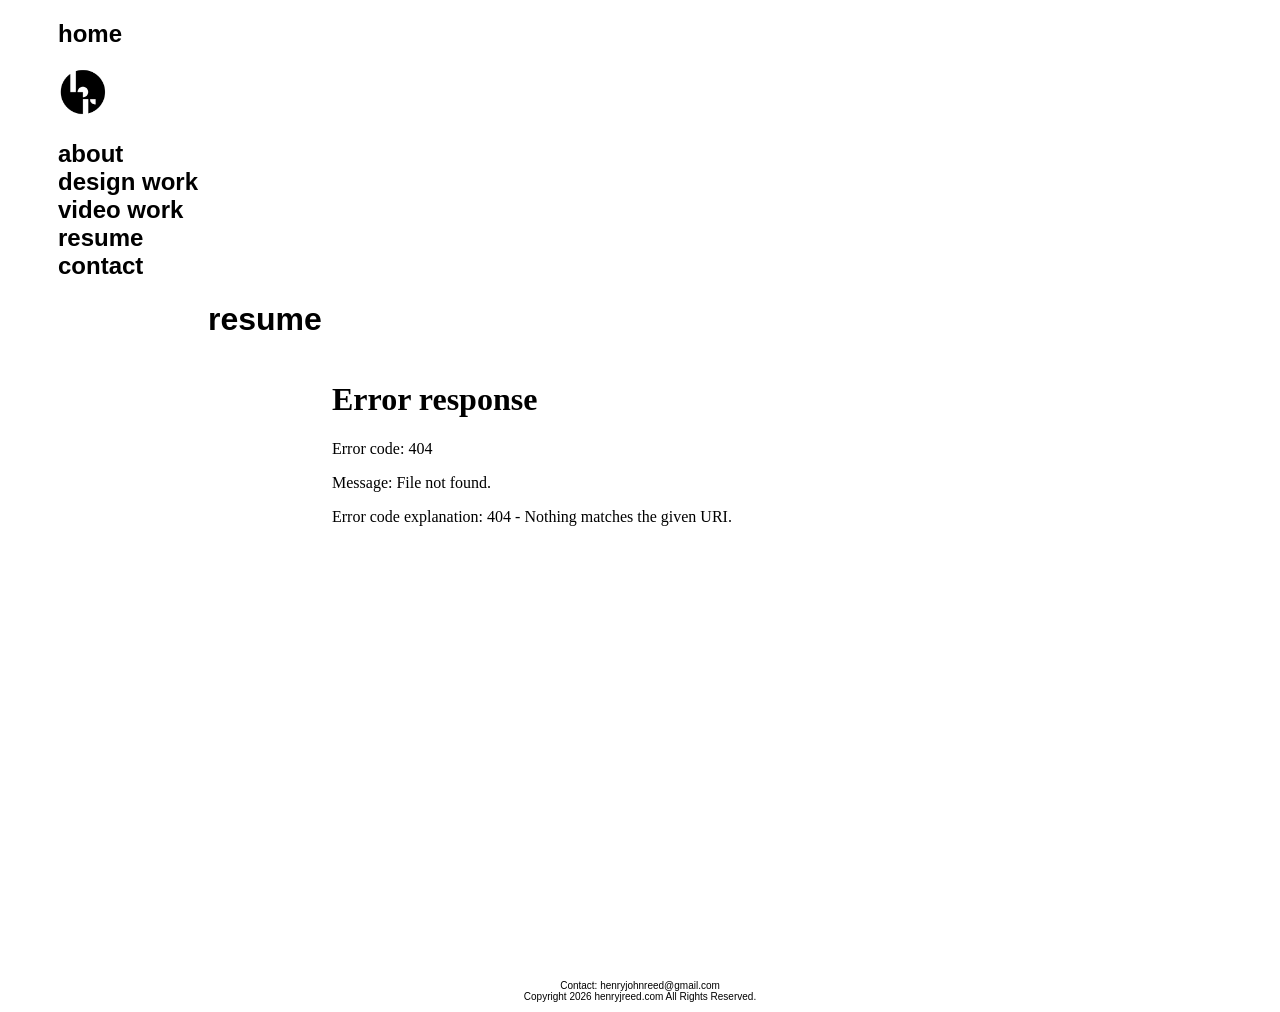
==== resume.html @ bae0d18d "Add files via upload" ====
<!DOCTYPE html>
<html>

<head>
    <meta charset="UTF-8">
    <link rel="stylesheet" href="style.css">
</head>
<body>
<div style="text-align: left; padding-left: 50px;">
<h2><a href="index.html" class="purple-link">home
</h2>

<img src="cornerIcon.png" alt="logo" width="50px" >
</a>

<h2>
<a href="about.html" class="purple-link">about</a>
<br>
    <a href="designwork.html" class="yellow-link">design work</a>
<br>

<a href="videowork.html" class="red-link">video work</a>
<br>
<a href="resume.html" class="green-link">resume</a>
<br>
<a href="contact.html" class="purple-link">contact</a>
</h2>
</div>

<div style="text-align: left; padding-left: 200px;">
<div style="width: 500px;">
<meta name="viewport" content="width=device-width, initial-scale=1.0">
<h1>resume</h1>
</div>
</div>
<div style="text-align: center;">

<iframe src="HenryReedResumePortfolioReview.pdf" width="50%" height="600px" style="border: none;">
  <p>Your browser does not support iframes. <a href="HenryReedResumePortfolioReview.pdf">Download the PDF</a>.</p>
</iframe>
</div>


<p class="thin-paragraph">

	




</meta>

<p style="font-size: 10px; text-align: center;">
    Contact: henryjohnreed@gmail.com
	<br>
    Copyright 2026 henryjreed.com All Rights Reserved.</p>

	
</body>
</html>
---- style.css ----
h1 {
  
  font-family: Helvetica, Arial, sans-serif;
  font-size= 50px;
}
body {
  font-family: Helvetica, Arial, sans-serif;
}

  .crop-frame {
    width: 1000px;
 
    overflow: hidden; 
  }
  .crop-frame img {
    margin: -20px 0 0 -10px; /* Use negative margins to move the GIF inside the frame */
  }
.purple-link {
  color: black;
  text-decoration: none;
  font-weight: bold;
}
.purple-link:hover {
  color: #92278f;
}
.purple-link:active {
  font-size: 20px;
  color: #92278f;
}

.yellow-link {
  color: black;
  text-decoration: none;
  font-weight: bold;
}
.yellow-link:hover {
  color: #fbb040;
}
.yellow-link:active {
  font-size: 20px;
  color: #fbb040;
}


.red-link {
  color: black;
  text-decoration: none;
  font-weight: bold;
}
.red-link:hover {
  color: #ed1c24;
}
.red-link:active {
  font-size: 20px;
  color: #ed1c24;
}


.green-link {
  color: black;
  text-decoration: none;
  font-weight: bold;
}
.green-link:hover {
  color: #5c8d51;
}
.green-link:active {
  font-size: 20px;
  color: #5c8d51;
}



.thin-paragraph {
  width: 700px;
}
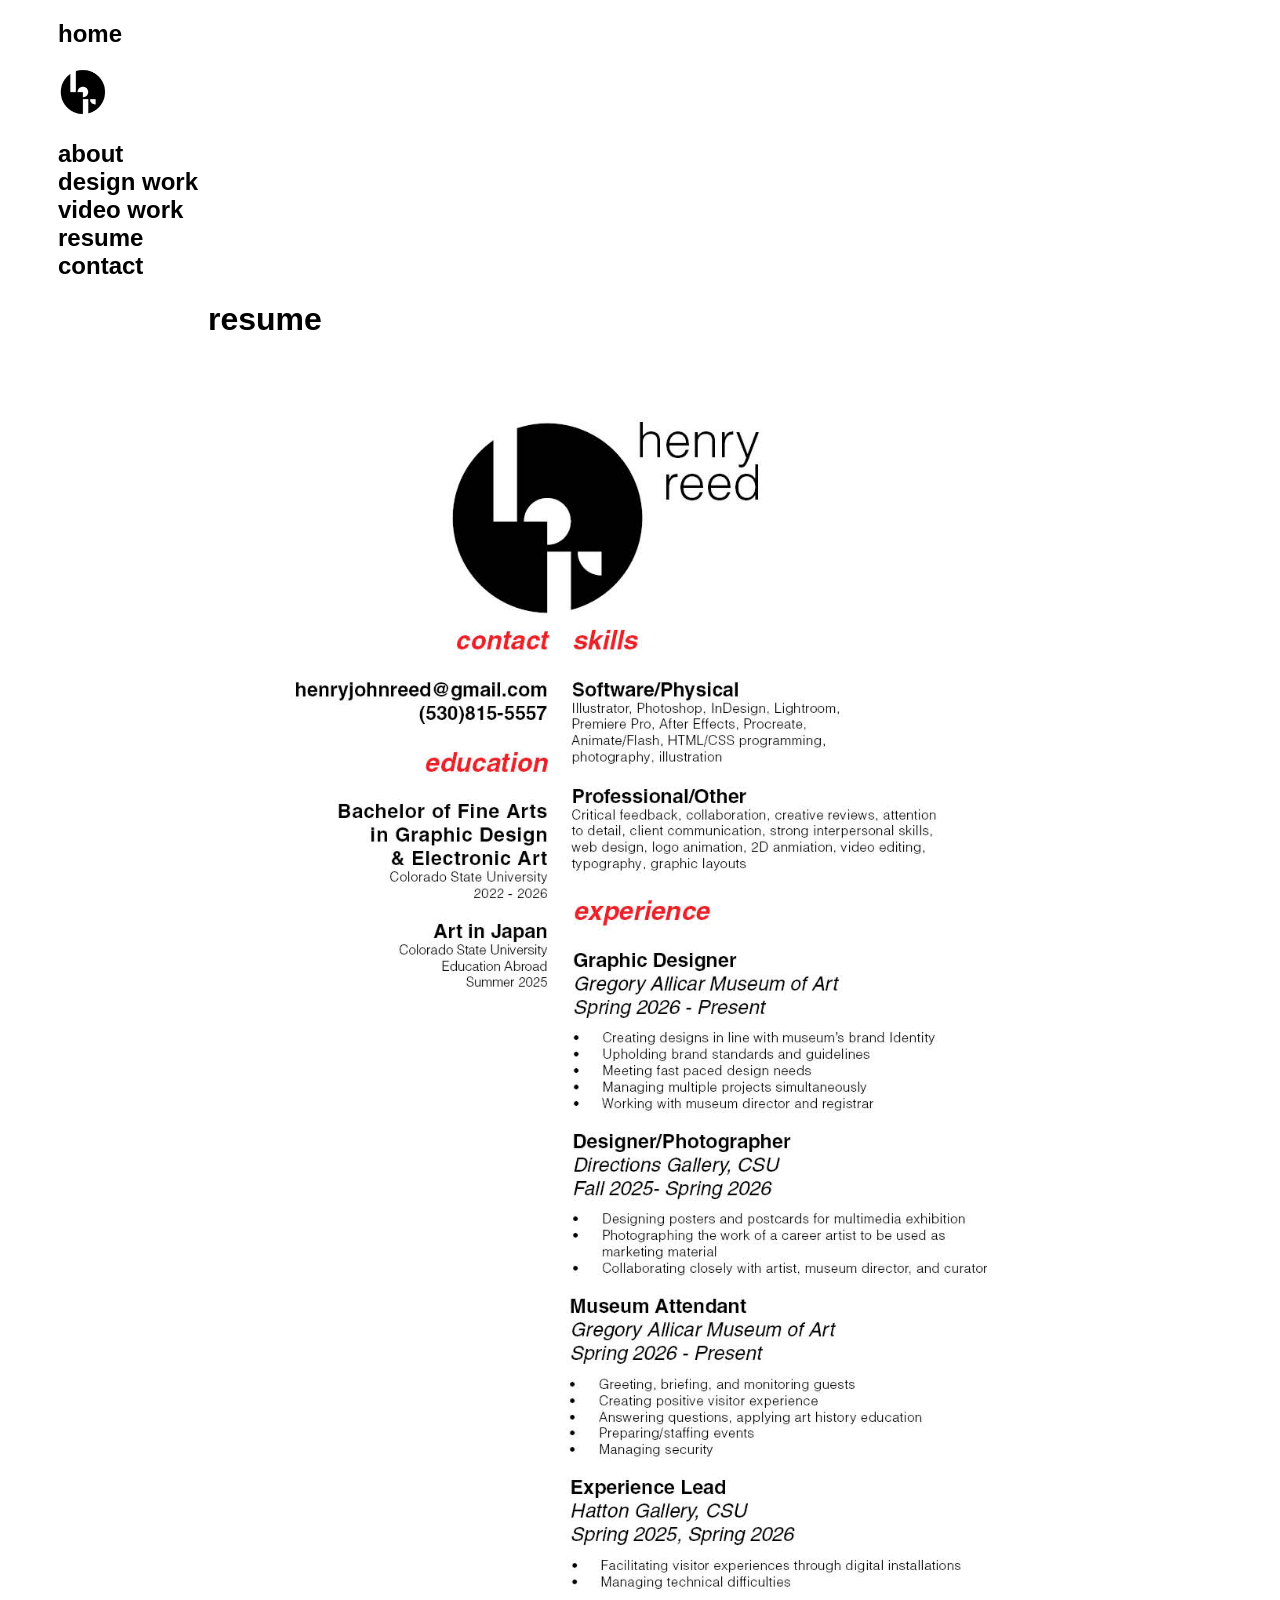
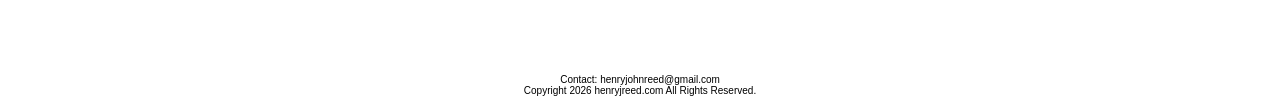
==== commit 351e8213: "Update resume.html" ====
--- a/resume.html
+++ b/resume.html
@@ -35,9 +35,7 @@
 </div>
 <div style="text-align: center;">
 
-<iframe src="HenryReedResumePortfolioReview.pdf" width="50%" height="600px" style="border: none;">
-  <p>Your browser does not support iframes. <a href="HenryReedResumePortfolioReview.pdf">Download the PDF</a>.</p>
-</iframe>
+<img src="Resume.jpg" alt="Resume" width="1000px">
 </div>
 
 
@@ -57,4 +55,4 @@
 
 	
 </body>
-</html>+</html>
